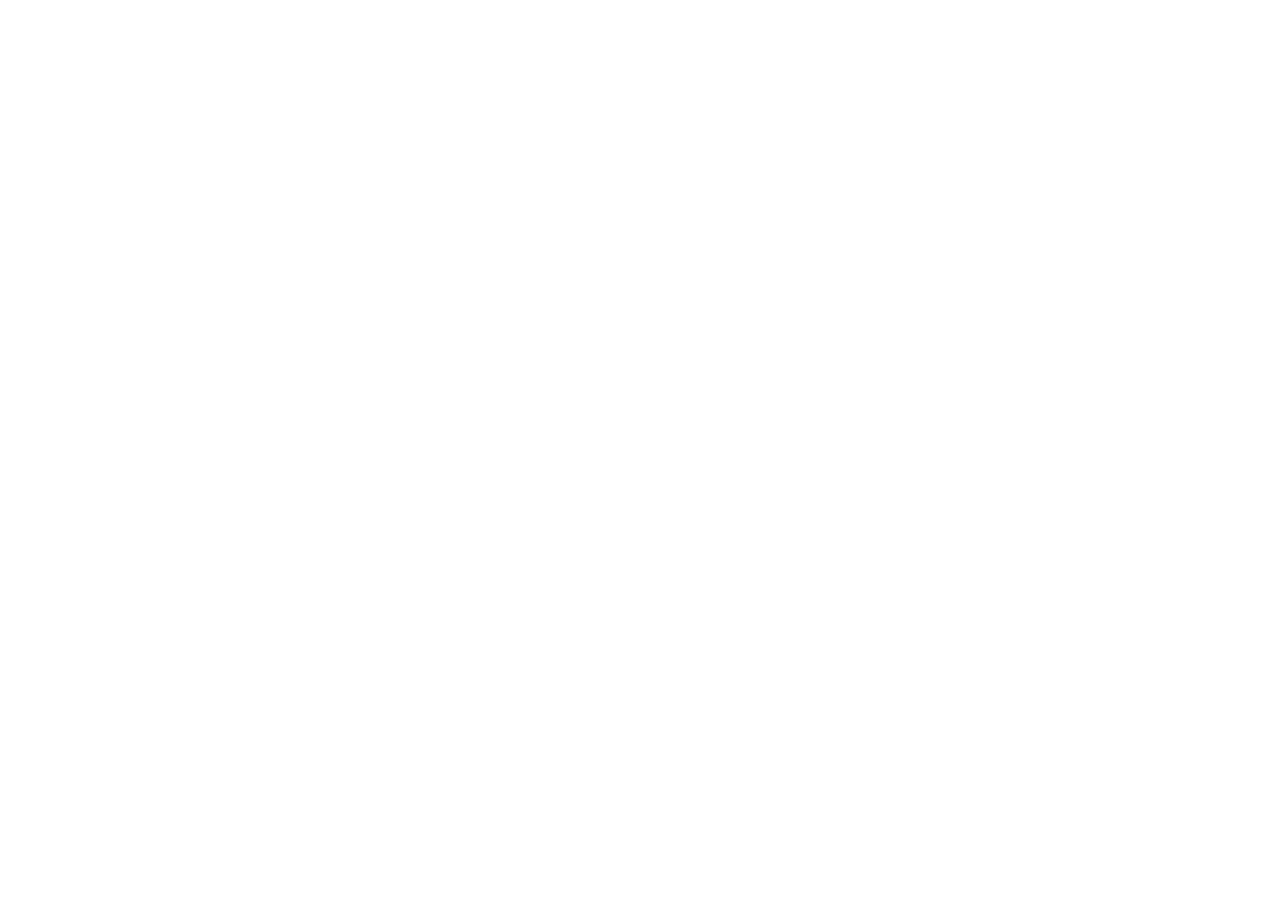
==== index.html @ 52aef44f "Initial commit" ====
<!DOCTYPE html>
<html lang="en">
<head>
    <meta charset="UTF-8">
    <meta http-equiv="X-UA-Compatible" content="IE=edge">
    <meta name="viewport" content="width=device-width, initial-scale=1.0">
    <title>Document</title>
</head>
<body>
    
</body>
</html>
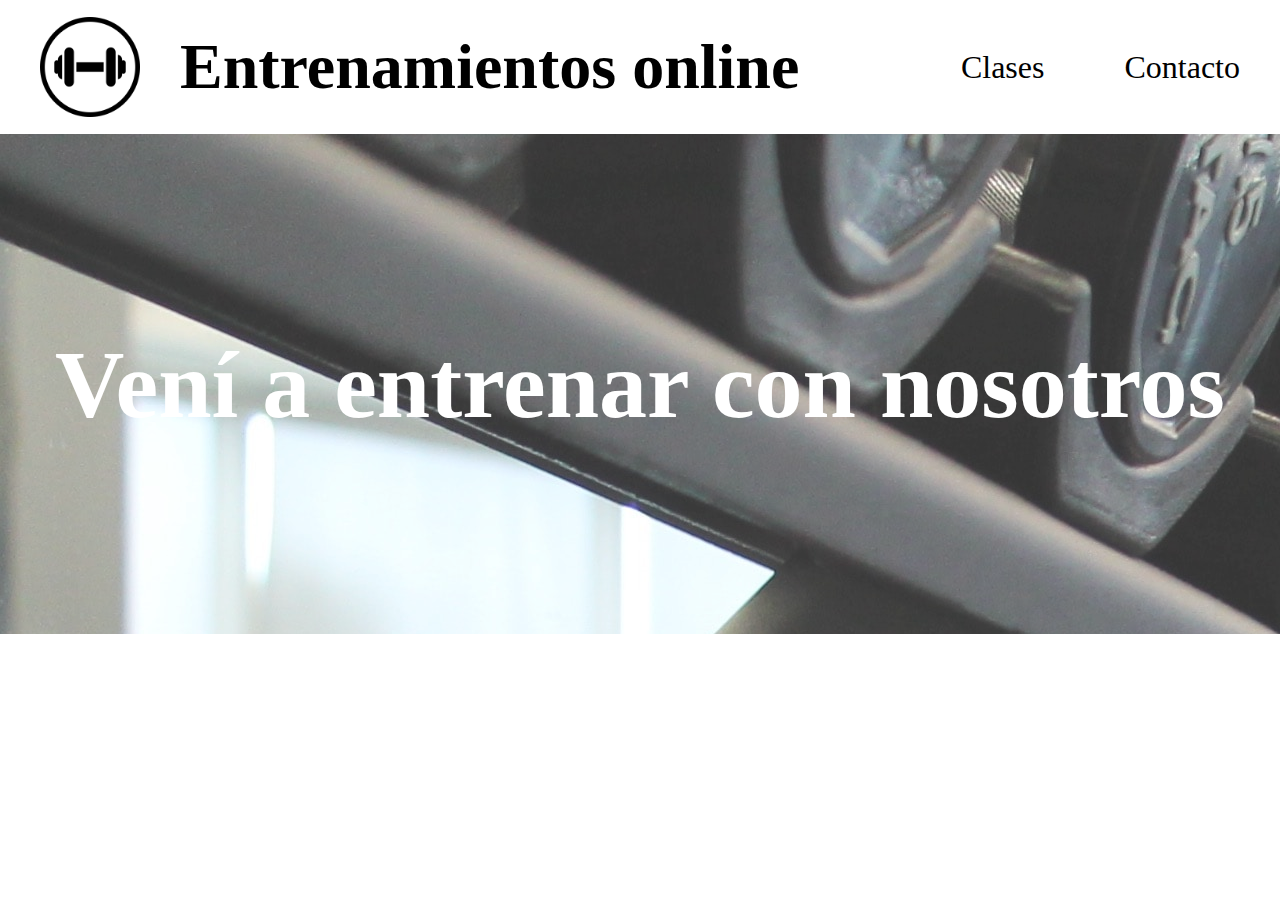
==== commit c3004d9c: "Avance día 27/4" ====
--- a/index.html
+++ b/index.html
@@ -1,12 +1,33 @@
 <!DOCTYPE html>
-<html lang="en">
+<html lang="es">
+
 <head>
     <meta charset="UTF-8">
     <meta http-equiv="X-UA-Compatible" content="IE=edge">
     <meta name="viewport" content="width=device-width, initial-scale=1.0">
-    <title>Document</title>
+    <title>Entrenamientos Online</title>
+    <link rel="stylesheet" href="styles.css">
 </head>
+
 <body>
-    
+    <header class="header">
+            <img class="header-icon" src="./assets/img/icon.png" alt="Logo de gimnasio">
+            <h1 class="header-title"><a href="./index.html">Entrenamientos online</a></h1>
+        <nav class="header-nav">
+            <ul class="header-list">
+                <l1 ><a class="header-list-item" href="./pages/articulo.html">Clases</a></l1>
+                <l1 ><a class="header-list-item" href="./pages/formulario.html">Contacto</a></l1>
+            </ul>
+        </nav>
+    </header>
+    <main class="main-index">
+        <div class="main-div">
+            <h2 class="main-title">Vení a entrenar con nosotros</h2>
+        </div>
+    </main>
+    <footer>
+
+    </footer>
 </body>
+
 </html>--- a/styles.css
+++ b/styles.css
@@ -0,0 +1,58 @@
+/* Reset */
+* {
+    padding: 0;
+    margin: 0;
+    box-sizing: border-box;
+    list-style: none;
+  }
+  
+  a:link,
+  a:visited,
+  a:active {
+    text-decoration: none;
+    color: black;
+  }
+
+/* Header */
+
+.header{
+    display: flex;
+    align-items: center;
+}
+.header-icon{
+    height: 100px;
+    padding: 0 40px;
+}
+.header-title{
+    font-size: 4rem;
+    width: 60%;
+    padding: 30px 0;
+
+}
+.header-list{
+    display: flex;
+    justify-content: space-around;
+}
+.header-list-item{
+    padding: 40px;
+    font-size: 2rem;
+    color: black;
+}
+
+/*  */
+
+.main-index{
+    background-image: url("/assets/img/background.jpg");
+    opacity: .8;
+}
+.main-div{
+    height: 500px;
+    width: 100%;
+    display: flex;
+    align-items: center;
+    justify-content: center;
+}
+.main-title{
+    font-size: 6rem;
+    color: white;
+}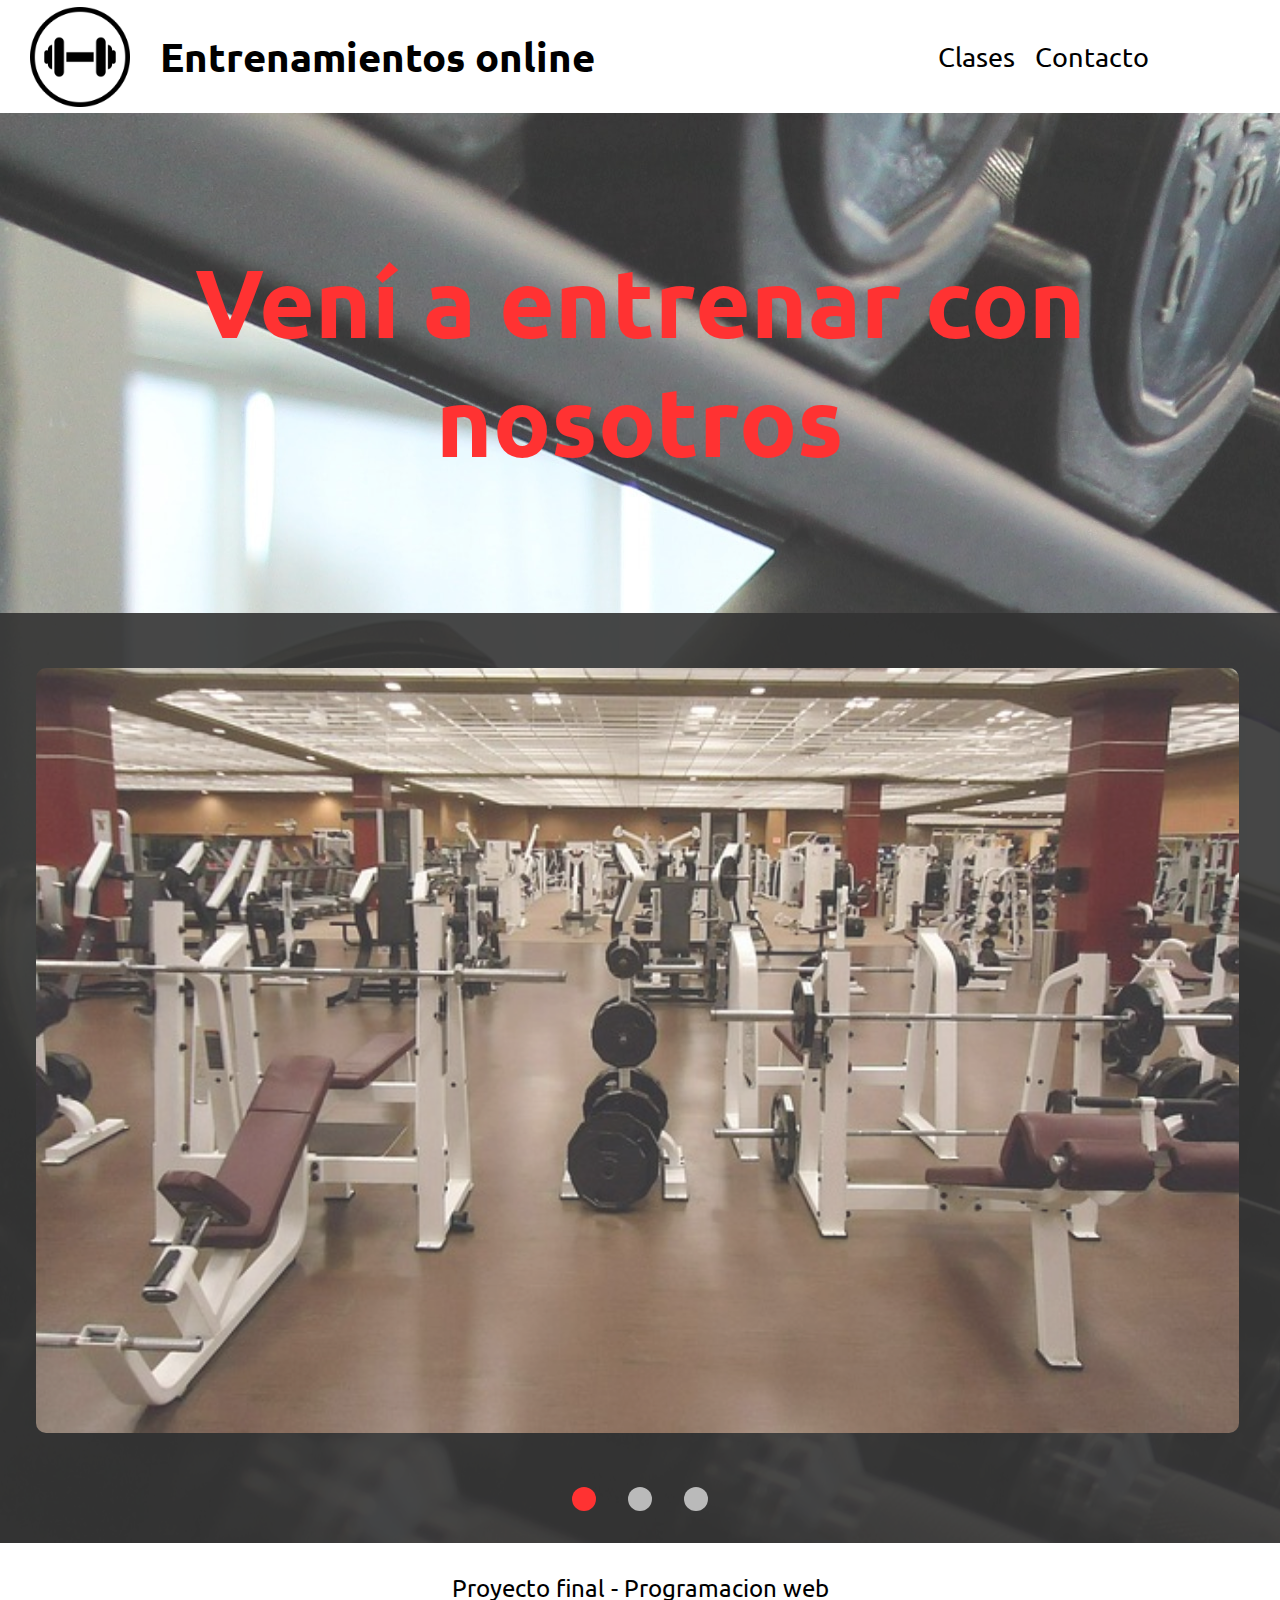
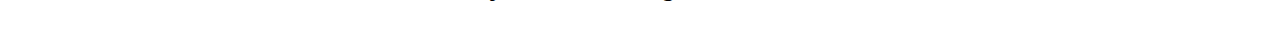
==== commit 909ac841: "Trabajo final terminado" ====
--- a/index.html
+++ b/index.html
@@ -6,28 +6,51 @@
     <meta http-equiv="X-UA-Compatible" content="IE=edge">
     <meta name="viewport" content="width=device-width, initial-scale=1.0">
     <title>Entrenamientos Online</title>
-    <link rel="stylesheet" href="styles.css">
+    <link rel="stylesheet" href="styles/styles.css">
+    <link rel="preconnect" href="https://fonts.googleapis.com">
+    <link rel="preconnect" href="https://fonts.gstatic.com" crossorigin>
+    <link
+        href="https://fonts.googleapis.com/css2?family=Roboto+Mono:wght@300&family=Ubuntu&family=Unbounded&display=swap"
+        rel="stylesheet">
 </head>
 
 <body>
     <header class="header">
-            <img class="header-icon" src="./assets/img/icon.png" alt="Logo de gimnasio">
-            <h1 class="header-title"><a href="./index.html">Entrenamientos online</a></h1>
-        <nav class="header-nav">
-            <ul class="header-list">
-                <l1 ><a class="header-list-item" href="./pages/articulo.html">Clases</a></l1>
-                <l1 ><a class="header-list-item" href="./pages/formulario.html">Contacto</a></l1>
+        <img class="headerIcon" src="./assets/img/icon.png" alt="Logo de gimnasio">
+        <h1 class="headerTitle"><a href="./index.html">Entrenamientos online</a></h1>
+        <nav class="headerNav">
+            <ul class="headerList">
+                <l1><a class="headerListItem" href="./pages/articulo.html">Clases</a></l1>
+                <l1><a class="headerListItem" href="./pages/formulario.html">Contacto</a></l1>
             </ul>
         </nav>
     </header>
-    <main class="main-index">
-        <div class="main-div">
-            <h2 class="main-title">Vení a entrenar con nosotros</h2>
+
+    <main class="mainIndex">
+
+        <div class="mainDiv">
+            <h2 class="mainTitle">Vení a entrenar con nosotros</h2>
+        </div>
+
+        <div class="carrousel">
+            <div class="contain">
+                <img src="./assets/img/img1.jpg" alt="" class="img">
+                <img src="./assets/img/img2.jpg" alt="" class="img">
+                <img src="./assets/img/img3.jpg" alt="" class="img">
+            </div>
+            <ul class="carNav">
+                <li class="itemNav active"></li>
+                <li class="itemNav"></li>
+                <li class="itemNav"></li>
+            </ul>
         </div>
     </main>
-    <footer>
 
+    <footer class="footer">
+        <p>Proyecto final - Programacion web</p>
     </footer>
+
+    <script src="./scripts/carrousel.js"></script>
 </body>
 
 </html>--- a/styles/styles.css
+++ b/styles/styles.css
@@ -0,0 +1,237 @@
+/* Reset */
+* {
+    padding: 0;
+    margin: 0;
+    box-sizing: border-box;
+    list-style: none;
+    font-family: 'Ubuntu', sans-serif;
+    overflow-x: hidden;
+}
+
+a:link,
+a:visited,
+a:active {
+    text-decoration: none;
+    color: black;
+}
+
+/* Header */
+
+.header {
+    display: flex;
+    align-items: center;
+}
+
+.headerIcon {
+    height: 40px;
+    padding: 0 10px;
+}
+
+.headerTitle {
+    font-size: 1rem;
+    width: 40%;
+    padding: 30px 0;
+}
+
+.headerList {
+    display: flex;
+    justify-content: space-around;
+}
+
+.headerListItem {
+    margin: 0 5px;
+    font-size: 1rem;
+    color: black;
+}
+
+@media only screen and (min-width:480px) and (max-width:768px){
+    .headerIcon {
+        height: 70px;
+        padding: 0 20px;
+    }
+    .headerTitle {
+        font-size: 1.8rem;
+        width: 50%;
+    }
+    .headerListItem {
+        margin: 0 5px;
+        font-size: 1.3rem;
+    }
+}
+@media only screen and (min-width:768px){
+    .headerIcon {
+        height: 110px;
+        padding: 5px 30px;
+    }
+    .headerTitle {
+        font-size: 2.5rem;
+        width: 60%;
+    }
+    .headerListItem {
+        margin: 0 10px;
+        font-size: 1.7rem;
+    }
+}
+
+/* Index */
+
+.mainIndex {
+    background-image: url("/assets/img/background.jpg");
+    opacity: .8;
+}
+
+.mainDiv {
+    height: 500px;
+    width: 100%;
+    display: flex;
+    align-items: center;
+    justify-content: center;
+}
+
+.mainTitle {
+    font-size: 3rem;
+    color: red;
+    text-align: center;
+}
+@media only screen and (min-width:480px){
+    .mainTitle {
+        font-size: 6rem;
+        padding: 0 20px;
+    }
+}
+
+/* Carrousel */
+
+.carrousel {
+    width: 100%;
+    padding: 1em;
+    background-color: rgba(0, 0, 0, 0.9);
+}
+
+.contain {
+    width: 300%;
+    display: flex;
+    flex-flow: row nowrap;
+    justify-content: space-between;
+    align-items: center;
+    padding: 20px;
+    transition: all .5s ease;
+    transform: translateX(-0%);
+}
+
+.img {
+    width: calc(100% / 3 - 2em);
+    min-height: 10vh;
+    border-radius: 10px;
+}
+
+.carNav {
+    width: 100%;
+    display: flex;
+    flex-flow: row nowrap;
+    justify-content: center;
+    align-items: center;
+}
+
+.itemNav {
+    width: 1.5em;
+    height: 1.5em;
+    margin: 1em;
+    background-color: darkgrey;
+    border-radius: 100%;
+}
+
+.active {
+    background-color: red;
+}
+
+/* Articulo */
+
+.articleMain{
+    display: flex;
+    flex-direction: column;
+    text-align: center;
+}
+.articleTitle{
+    font-size: 2rem;
+    padding: 20px;
+    background-color: black;
+    color: white;
+}
+.articleText{
+    background-color: lightgray;
+    padding: 30px;
+    font-size: 1.3rem;
+}
+@media only screen and (min-width:768px){
+    .articleMain{
+        display: flex;
+        flex-direction: column;
+        align-items: center;
+        background-color: rgba(0, 0, 0, 0.808);
+    }
+    .article{
+        width: 70vw;
+        margin: 30px 0;
+        border-radius: 5px;
+    }
+}
+
+/* Formulario */
+
+.formTitle{
+    font-size: 2rem;
+    text-align: center;
+    padding: 20px;
+    background-color: black;
+    color: white;
+    width: 100vw;
+}
+.formElement{
+    display: flex;
+    width: 100vw;
+    flex-direction: column;
+    align-items: center;
+    background-color: lightgray;
+}
+.formElement label{
+    text-align: center;
+    padding: 15px;
+    font-size: 1.5rem;
+}
+.formElement input{
+    width: 80vw;
+    margin: 15px;
+    padding: 5px 10px;
+    border-radius: 5px;
+}
+.send{
+    padding: 10px 30px;
+    margin-bottom: 20px;
+    border-radius: 5px;
+    background-color: lightblue;
+}
+#warningText{
+    text-align: center;
+    color: red;
+    padding: 25px;
+    font-weight: 800;
+}
+
+/* Footer */
+
+.footer{
+    height: 10vh;
+    display: flex;
+    align-items: center;
+    justify-content: center;
+}
+
+.footer p{
+    font-size: 1rem;
+}
+@media only screen and (min-width:480px){
+    .footer p{
+        font-size: 1.5rem;
+    }
+}